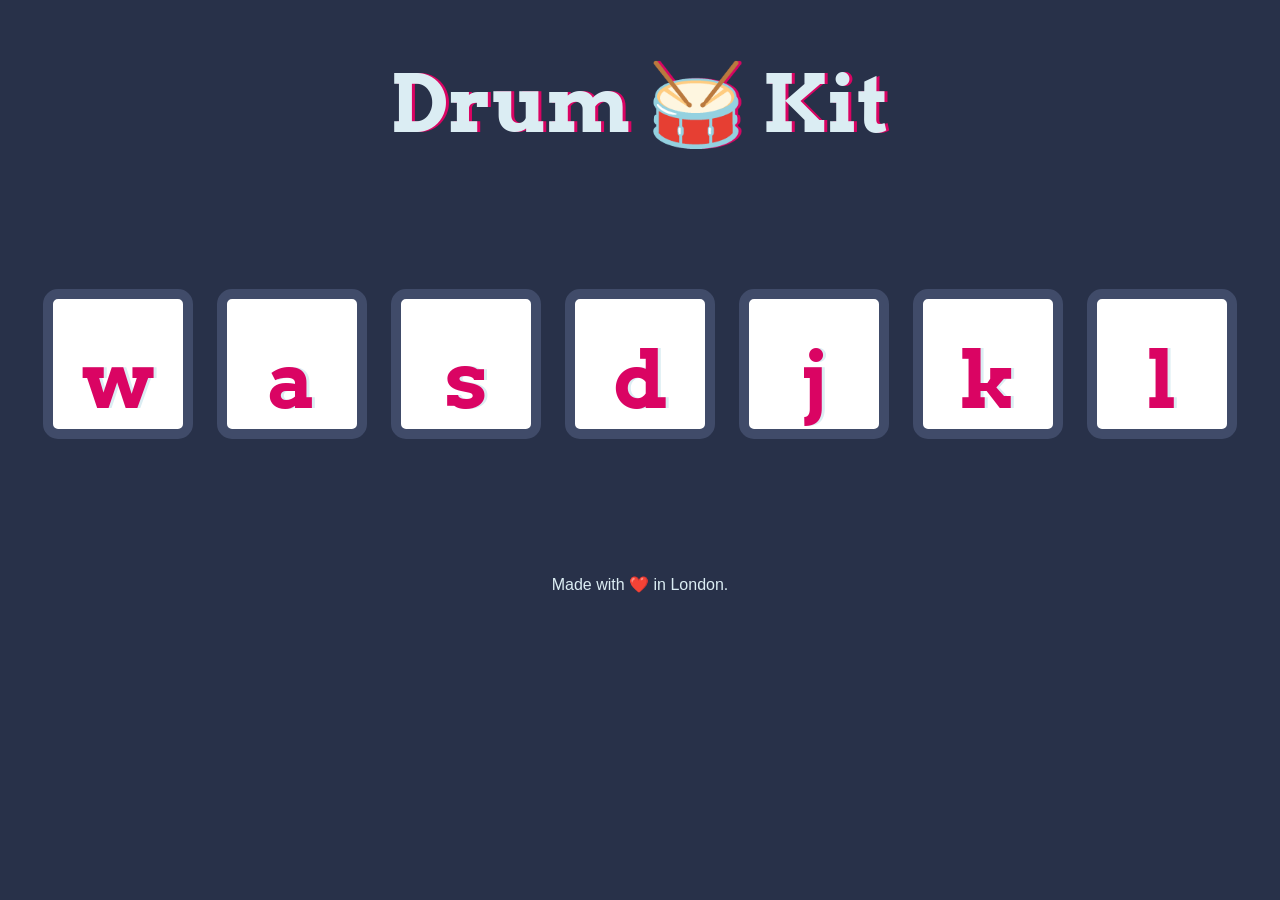
==== DOM/Drum Kit Starting Files/index.html @ a84c295b "update" ====
<!DOCTYPE html>
<html lang="en" dir="ltr">

<head>
  <meta charset="utf-8">
  <title>Drum Kit</title>
  <link rel="stylesheet" href="styles.css">
  <link href="https://fonts.googleapis.com/css?family=Arvo" rel="stylesheet">
</head>

<body>

  <h1 id="title">Drum 🥁 Kit</h1>
  <div class="set">
    <button class="w drum">w</button>
    <button class="a drum">a</button>
    <button class="s drum">s</button>
    <button class="d drum">d</button>
    <button class="j drum">j</button>
    <button class="k drum">k</button>
    <button class="l drum">l</button>
  </div>
  <script src= 'index.js'></script>

  <footer>
    Made with ❤️ in London.
  </footer>
</body>

</html>
---- DOM/Drum Kit Starting Files/styles.css ----
body {
  text-align: center;
  background-color: #283149;
}

h1 {
  font-size: 5rem;
  color: #DBEDF3;
  font-family: "Arvo", cursive;
  text-shadow: 3px 0 #DA0463;

}

footer {
  color: #DBEDF3;
  font-family: sans-serif;
}

.w {

}

.a {

}

.s {

}

.d {

}

.j {

}

.k {

}

.l {

}

.set {
  margin: 10% auto;
}

.game-over {
  background-color: red;
  opacity: 0.8;
}

.pressed {
  box-shadow: 0 3px 4px 0 #DBEDF3;
  opacity: 0.5;
}

.red {
  color: red;
}

.drum {
  outline: none;
  border: 10px solid #404B69;
  font-size: 5rem;
  font-family: 'Arvo', cursive;
  line-height: 2;
  font-weight: 900;
  color: #DA0463;
  text-shadow: 3px 0 #DBEDF3;
  border-radius: 15px;
  display: inline-block;
  width: 150px;
  height: 150px;
  text-align: center;
  margin: 10px;
  background-color: white;
}
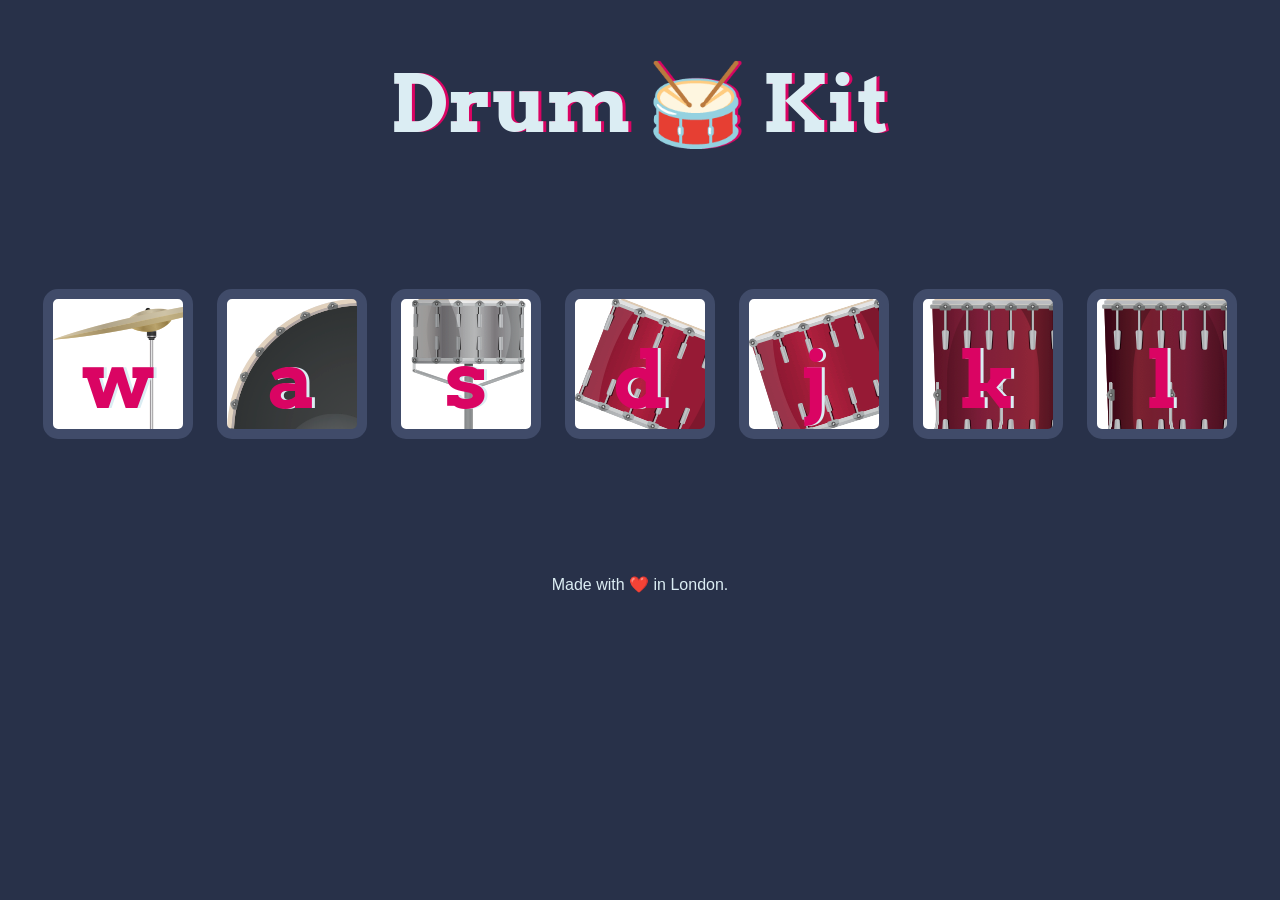
==== commit f4082a22: "1" ====
--- a/DOM/Drum Kit Starting Files/index.html
+++ b/DOM/Drum Kit Starting Files/index.html
@@ -7,10 +7,9 @@
   <link rel="stylesheet" href="styles.css">
   <link href="https://fonts.googleapis.com/css?family=Arvo" rel="stylesheet">
 </head>
-
 <body>
 
-  <h1 id="title">Drum 🥁 Kit</h1>
+  <h1 id="title" class="nmd">Drum 🥁 Kit</h1>
   <div class="set">
     <button class="w drum">w</button>
     <button class="a drum">a</button>
--- a/DOM/Drum Kit Starting Files/styles.css
+++ b/DOM/Drum Kit Starting Files/styles.css
@@ -17,31 +17,31 @@
 }
 
 .w {
-
+  background-image: url("./images/crash.png");
 }
 
 .a {
-
+  background-image: url('./images/kick.png');
 }
 
 .s {
-
+  background-image: url('./images/snare.png');
 }
 
 .d {
-
+  background-image: url('./images/tom1.png');
 }
 
 .j {
-
+  background-image: url('./images/tom2.png');
 }
 
 .k {
-
+  background-image: url('./images/tom3.png');
 }
 
 .l {
-
+  background-image: url('./images/tom4.png');
 }
 
 .set {
